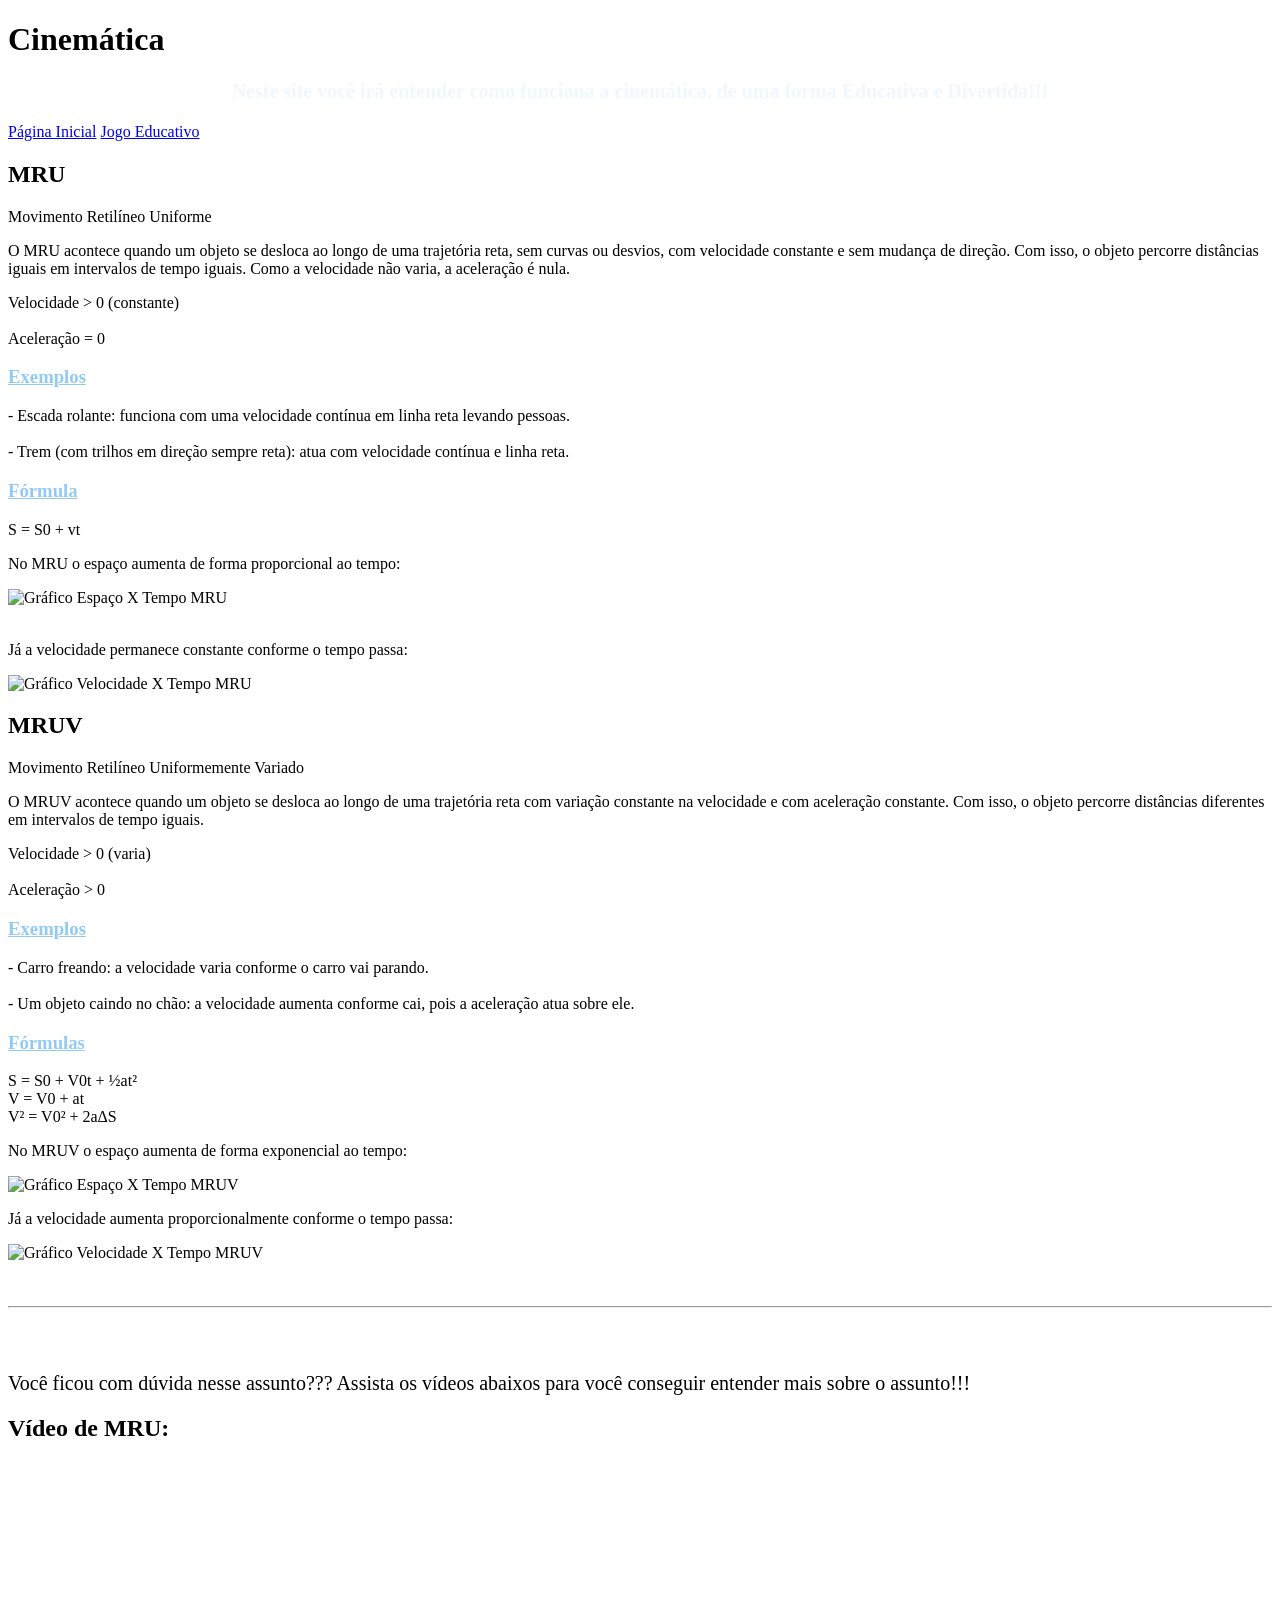
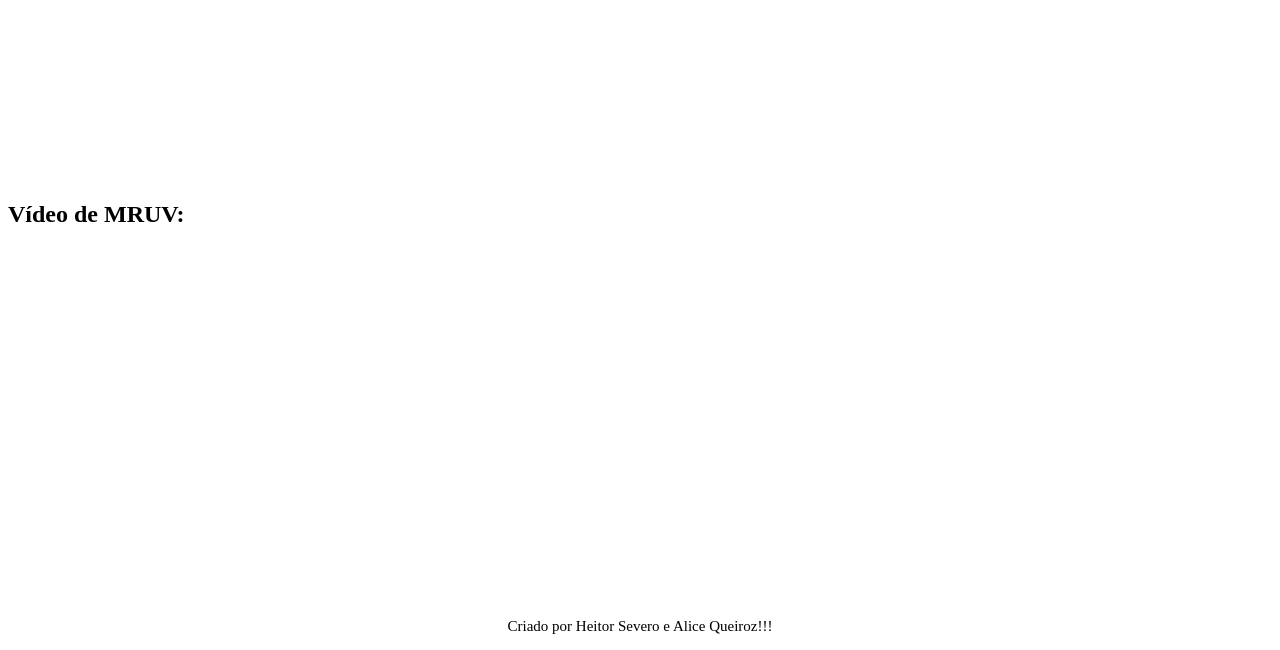
==== index.html @ 4ede3045 "Atualização" ====
<!DOCTYPE html>
<html lang="pt-br">
<head>
    <meta charset="UTF-8">
    <meta name="viewport" content="width=device-width, initial-scale=1.0">
    <title>Física</title>
    <link rel="stylesheet" href="estilo/style.css">
    <link href='https://fonts.googleapis.com/css?family=Inter' rel='stylesheet'>

    <style>
        
    </style>

</head>


<body>

    <header>
        <h1>Cinemática</h1>
        <p style="text-align: center; color: aliceblue; font-size: 20px; font-weight: bold;">Neste site você irá entender como funciona a cinemática, de uma forma Educativa e Divertida!!!</p>
    </header>

    <nav>
        <a href="pagMain.html">Página Inicial</a>
        <a href="jogo.html">Jogo Educativo</a>
    </nav>

    <section class="container">

        <article class="quadrado" id="MRU">

            <h2>MRU</h2>

            <p>
                Movimento Retilíneo Uniforme
            </p>
            <p>
                O MRU acontece quando um objeto se desloca ao longo de uma trajetória reta,
                sem curvas ou desvios, com velocidade constante e sem mudança de direção.
                Com isso, o objeto percorre distâncias iguais em intervalos de tempo iguais.
                Como a velocidade não varia, a aceleração é nula.
            </p>

            <p>
                Velocidade > 0 (constante)
                <br><br>
                Aceleração = 0
            </p>

            <h3 style="color: #91caf3; text-decoration: underline;">Exemplos</h3>
            <p>
                - Escada rolante: funciona com uma velocidade contínua em linha reta levando pessoas.
                <br><br>
                - Trem (com trilhos em direção sempre reta): atua com velocidade contínua e linha reta.
            </p>

            <div id="Frm1">
                <h3 style="color:#91caf3; text-decoration: underline;">Fórmula</h3>
                <p class="formula">
                S = S0 + vt
                </p>
            </div>
            

            <p>No MRU o espaço aumenta de forma proporcional ao tempo: </p>
            <img src="Imagens/MRU1.jpeg" alt="Gráfico Espaço X Tempo MRU" width="90%">

            <br>
            <br>

            <p>Já a velocidade permanece constante conforme o tempo passa:</p>
            <img src="Imagens/MRU2.jpeg" alt="Gráfico Velocidade X Tempo MRU" width="90%">
            

        </article>

        <article class="quadrado" id="MRUV">

            <h2>MRUV</h2>
            <p>
                Movimento Retilíneo Uniformemente Variado
            </p>

            <p>
                O MRUV acontece quando um objeto se desloca ao longo de uma trajetória reta
                com variação constante na velocidade e com aceleração constante.
                Com isso, o objeto percorre distâncias diferentes em intervalos de tempo iguais.
            </p>

            <p>
                Velocidade > 0 (varia)
                <br><br>
                Aceleração > 0
            </p>

            <h3 style="color: #91caf3; text-decoration: underline;">Exemplos</h3>
            <p>
                - Carro freando: a velocidade varia conforme o carro vai parando.
                <br><br>
                - Um objeto caindo no chão: a velocidade aumenta conforme cai,
                pois a aceleração atua sobre ele.
            </p>

            <h3 style="color: #91caf3; text-decoration: underline;">Fórmulas</h3>
             <div class="formula">
                S = S0 + V0t + ½at²
            </div>

            <div class="formula">
                V = V0 + at
            </div>

            <div class="formula">
                V² = V0² + 2aΔS
            </div>

            <p>No MRUV o espaço aumenta de forma exponencial ao tempo:</p>
            <img src="Imagens/MRUV1.jpeg" alt="Gráfico Espaço X Tempo MRUV" width="90%">

            <p> Já a velocidade aumenta proporcionalmente conforme o tempo passa:</p>
            <img src="Imagens/MRUV2.jpeg" alt="Gráfico Velocidade X Tempo MRUV" width="90%">

        </article>

    </section>

    <br>
    <br>

    <hr>

    <br>
    <br>

    <p style="font-size: 20px;">Você ficou com dúvida nesse assunto??? Assista os vídeos abaixos para você conseguir entender mais sobre o assunto!!!</p>
    <h2>Vídeo de MRU: </h2>
    <iframe width="560" height="315" src="https://www.youtube.com/embed/b6EfqbNDK-c?si=woYrN9UKieVWmjYb" title="YouTube video player" frameborder="0" allow="accelerometer; autoplay; clipboard-write; encrypted-media; gyroscope; picture-in-picture; web-share" referrerpolicy="strict-origin-when-cross-origin" allowfullscreen></iframe>

    <br>

    <h2>Vídeo de MRUV: </h2>
    <iframe width="560" height="315" src="https://www.youtube.com/embed/65hJ7p9ggQw?si=Q-fwQ2PJH1zwGL17" title="YouTube video player" frameborder="0" allow="accelerometer; autoplay; clipboard-write; encrypted-media; gyroscope; picture-in-picture; web-share" referrerpolicy="strict-origin-when-cross-origin" allowfullscreen></iframe>

    <br>
    <br>
    <br>

    <footer>
        <p style="text-align: center; font-size: 15px;">Criado por Heitor Severo e Alice Queiroz!!!</p>
    </footer>



</body>
</html>
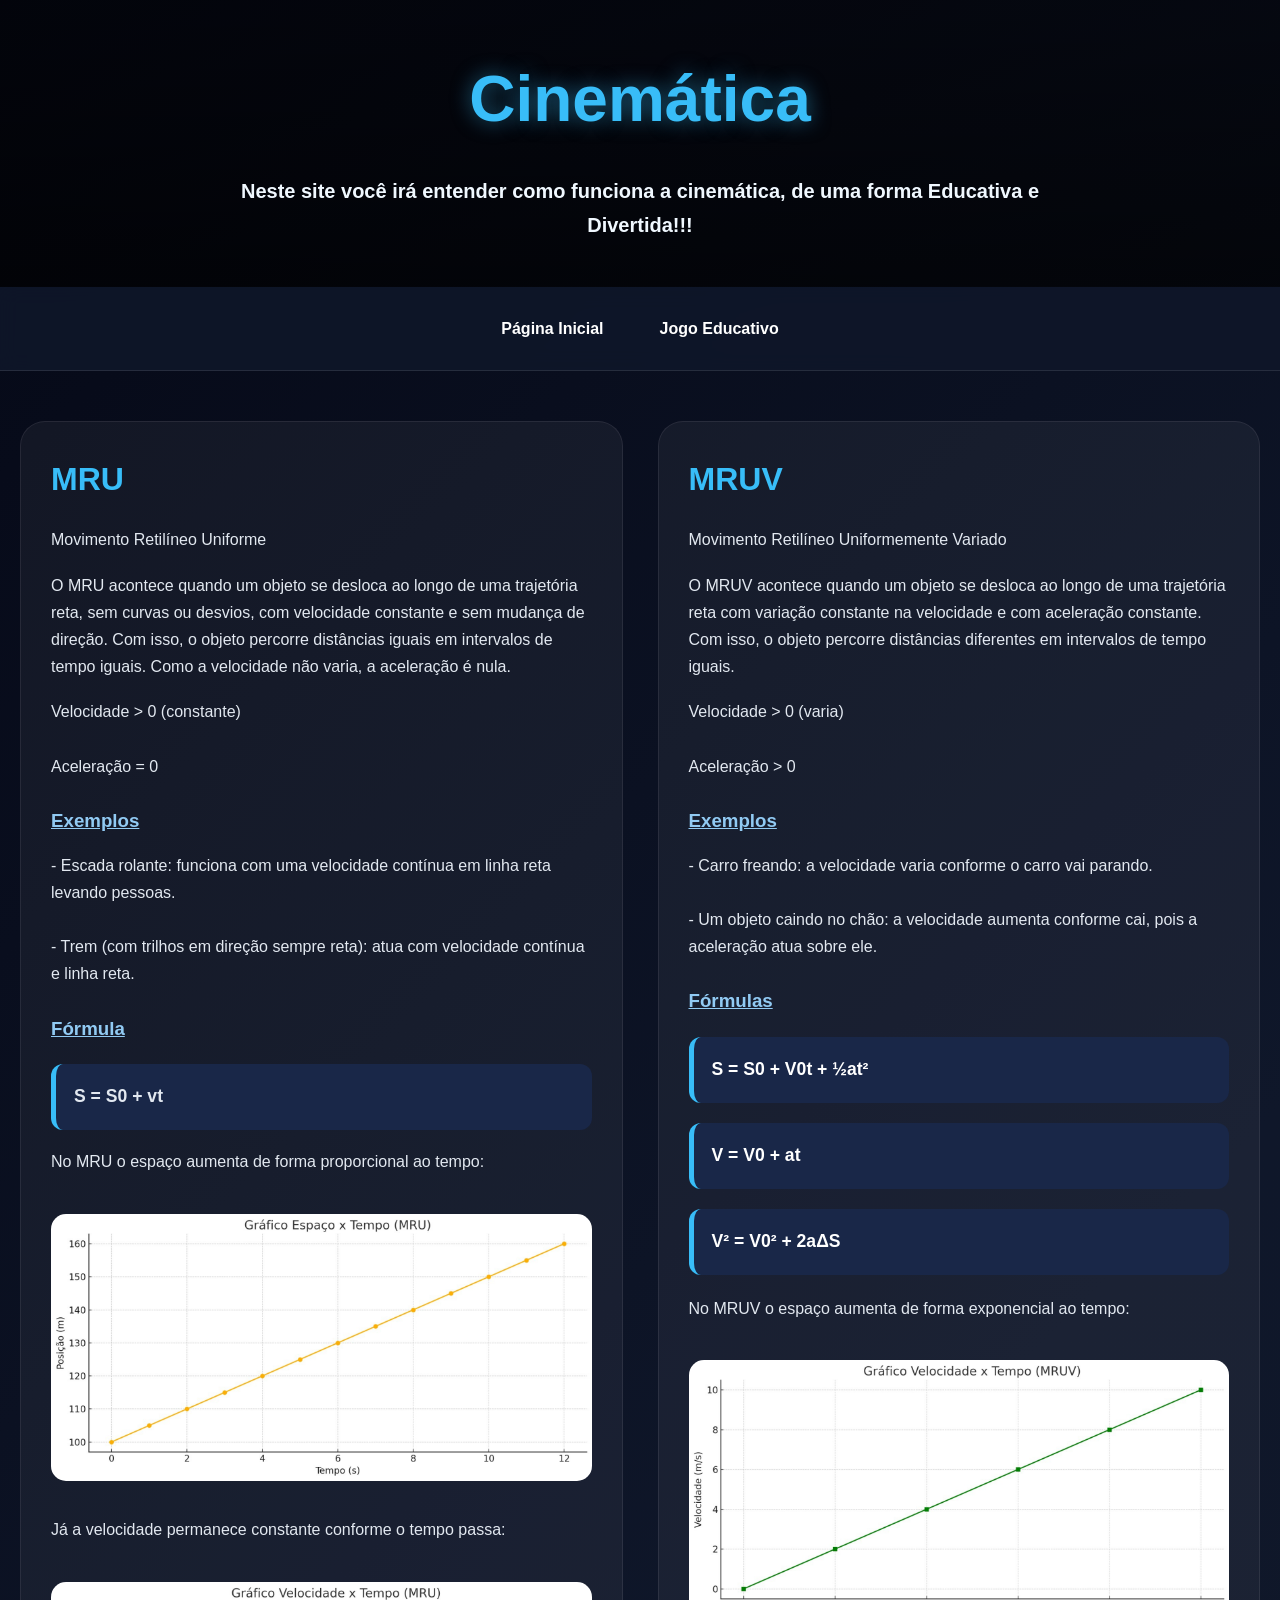
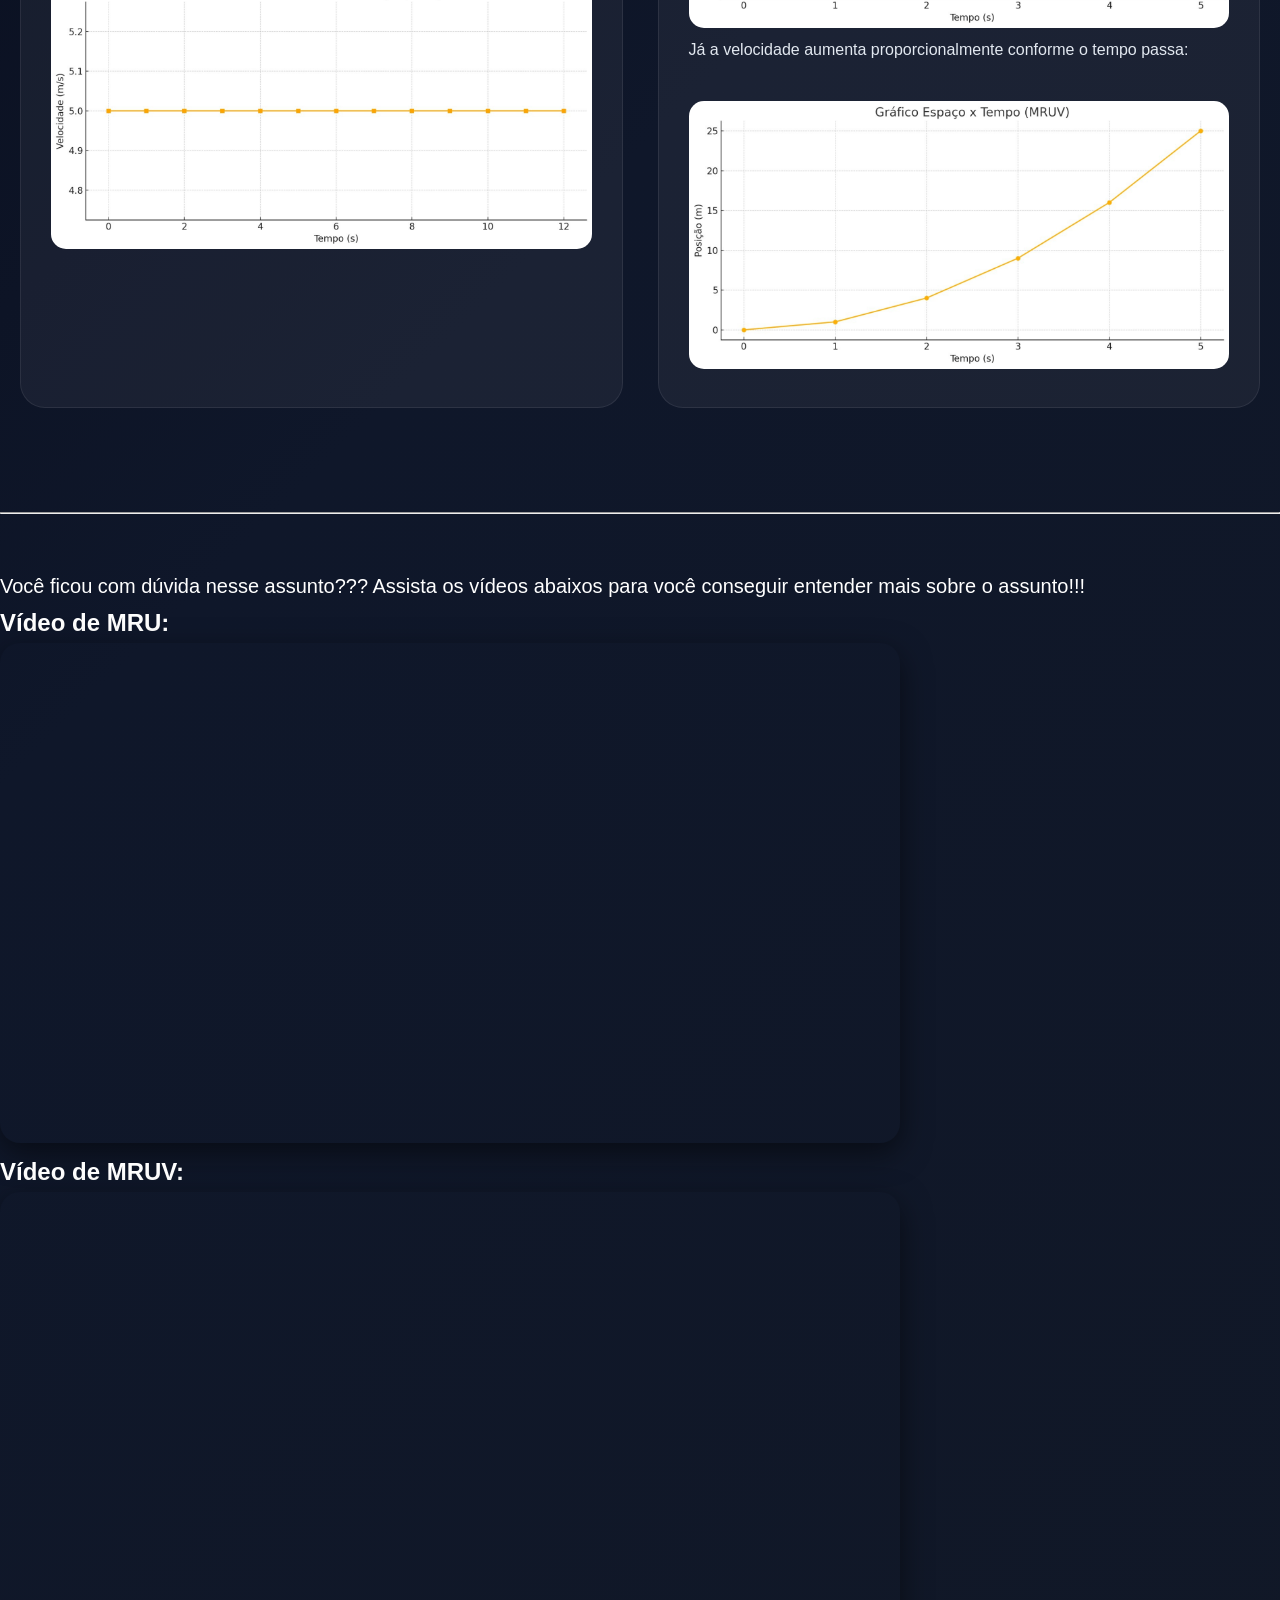
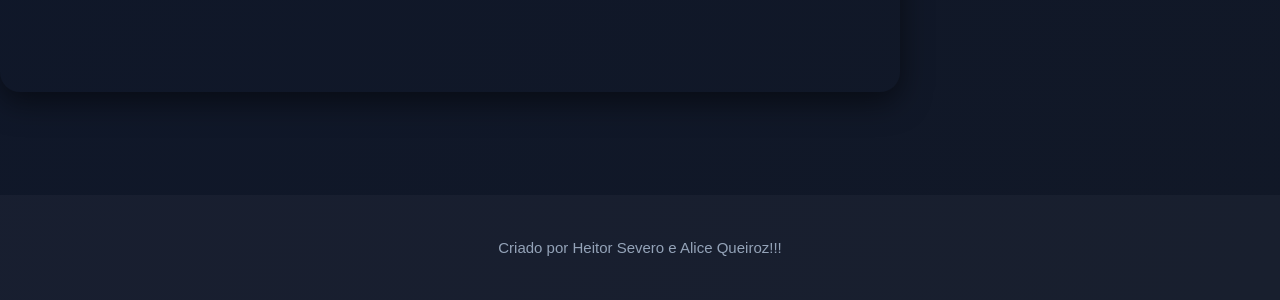
==== commit 8374153f: "Correto" ====
--- a/index.html
+++ b/index.html
@@ -4,7 +4,7 @@
     <meta charset="UTF-8">
     <meta name="viewport" content="width=device-width, initial-scale=1.0">
     <title>Física</title>
-    <link rel="stylesheet" href="estilo/style.css">
+    <link rel="stylesheet" href="style.css">
     <link href='https://fonts.googleapis.com/css?family=Inter' rel='stylesheet'>
 
     <style>
@@ -22,7 +22,7 @@
     </header>
 
     <nav>
-        <a href="pagMain.html">Página Inicial</a>
+        <a href="index.html">Página Inicial</a>
         <a href="jogo.html">Jogo Educativo</a>
     </nav>
 
@@ -64,13 +64,13 @@
             
 
             <p>No MRU o espaço aumenta de forma proporcional ao tempo: </p>
-            <img src="Imagens/MRU1.jpeg" alt="Gráfico Espaço X Tempo MRU" width="90%">
+            <img src="MRU1.jpeg" alt="Gráfico Espaço X Tempo MRU" width="90%">
 
             <br>
             <br>
 
             <p>Já a velocidade permanece constante conforme o tempo passa:</p>
-            <img src="Imagens/MRU2.jpeg" alt="Gráfico Velocidade X Tempo MRU" width="90%">
+            <img src="MRU2.jpeg" alt="Gráfico Velocidade X Tempo MRU" width="90%">
             
 
         </article>
@@ -116,10 +116,10 @@
             </div>
 
             <p>No MRUV o espaço aumenta de forma exponencial ao tempo:</p>
-            <img src="Imagens/MRUV1.jpeg" alt="Gráfico Espaço X Tempo MRUV" width="90%">
+            <img src="MRUV1.jpeg" alt="Gráfico Espaço X Tempo MRUV" width="90%">
 
             <p> Já a velocidade aumenta proporcionalmente conforme o tempo passa:</p>
-            <img src="Imagens/MRUV2.jpeg" alt="Gráfico Velocidade X Tempo MRUV" width="90%">
+            <img src="MRUV2.jpeg" alt="Gráfico Velocidade X Tempo MRUV" width="90%">
 
         </article>
 
--- a/style.css
+++ b/style.css
@@ -0,0 +1,165 @@
+*{
+    margin: 0;
+    padding: 0;
+    box-sizing: border-box;
+}
+
+body{
+    font-family: 'Inter', sans-serif;
+    background: linear-gradient(135deg, #050816, #0f172a, #111827);
+    color: white;
+    line-height: 1.7;
+}
+
+
+header{
+    padding: 45px 20px;
+    text-align: center;
+    background-image: linear-gradient(rgba(0,0,0,0.5), rgba(0,0,0,0.7));
+    background-size: cover;
+    background-position: center;
+}
+
+header h1{
+    font-size: 4rem;
+    margin-bottom: 20px;
+    color: #38bdf8;
+    text-shadow: 0px 0px 20px rgba(56,189,248,0.5);
+}
+
+header p{
+    max-width: 800px;
+    margin: auto;
+    font-size: 1.2rem;
+    color: #e2e8f0;
+}
+
+
+nav{
+    position: sticky;
+    top: 0;
+    z-index: 1000;
+
+    display: flex;
+    justify-content: center;
+    gap: 20px;
+
+    background: rgba(15, 23, 42, 0.9);
+    backdrop-filter: blur(10px);
+
+    padding: 18px;
+    border-bottom: 1px solid rgba(255,255,255,0.1);
+}
+
+nav a{
+    text-decoration: none;
+    color: white;
+    font-weight: 600;
+    transition: 0.3s;
+    padding: 10px 18px;
+    border-radius: 10px;
+}
+
+nav a:hover{
+    background: #38bdf8;
+    color: #0f172a;
+}
+
+
+.container{
+    max-width: 1400px;
+    margin: auto;
+    padding: 50px 20px;
+
+    display: grid;
+    grid-template-columns: repeat(auto-fit, minmax(350px, 1fr));
+    gap: 35px;
+}
+
+
+.quadrado{
+    background: rgba(255,255,255,0.05);
+    border: 1px solid rgba(245, 243, 252, 0.08);
+
+    border-radius: 25px;
+    padding: 30px;
+
+    transition: 0.4s;
+}
+
+
+.quadrado h2{
+    color: #38bdf8;
+    font-size: 2rem;
+    margin-bottom: 20px;
+}
+
+.quadrado h3{
+    margin-top: 25px;
+    margin-bottom: 15px;
+    color: #7dd3fc;
+}
+
+
+.quadrado p{
+    margin-bottom: 18px;
+    color: #e2e8f0;
+}
+
+
+.formula{
+    background: #192748;
+    border-left: 5px solid #38bdf8;
+    padding: 18px;
+    border-radius: 12px;
+    margin: 20px 0;
+    font-size: 1.1rem;
+    font-weight: 600;
+    transition: 0.4s;
+}
+
+.formula:hover{
+    color: white;
+    background-color: #143174;
+}
+
+
+.quadrado img{
+    width: 100%;
+    margin-top: 20px;
+    border-radius: 15px;
+}
+
+.videos{
+    max-width: 1200px;
+    margin: auto;
+    padding: 50px 20px;
+}
+
+.video-box{
+    margin-bottom: 50px;
+}
+
+.video-box h2{
+    color: #38bdf8;
+    margin-bottom: 15px;
+}
+
+iframe{
+    width: 100%;
+    max-width: 900px;
+    height: 500px;
+    border-radius: 20px;
+    border: none;
+    box-shadow: 0 10px 30px rgba(0,0,0,0.5);
+}
+
+
+footer{
+    text-align: center;
+    padding: 40px;
+    background: rgba(255,255,255,0.03);
+    color: #94a3b8;
+    margin-top: 40px;
+}
+
